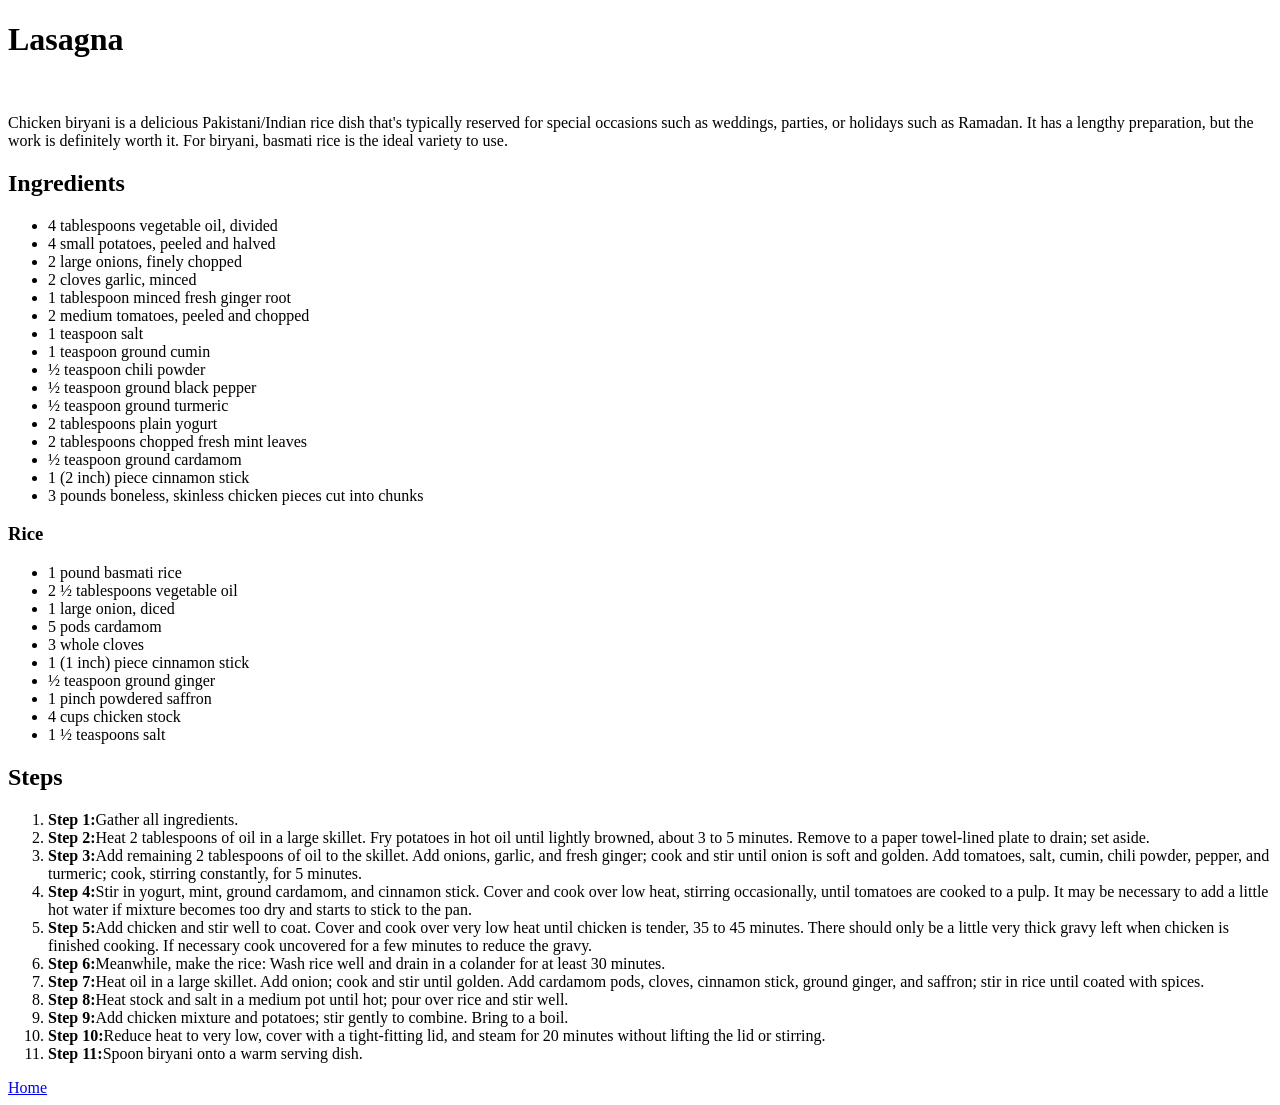
==== recipes/chicken-biryani.html @ ba4220c9 "Created homepage + recipes" ====
<!DOCTYPE html>
<html lang="en">
<head>
  <meta charset="UTF-8">
  <meta name="viewport" content="width=device-width, initial-scale=1.0">
  <title>Chicken Biryani</title>
</head>
<body>
  <h1>Lasagna</h1>
  <img href="https://www.allrecipes.com/thmb/CK4Vjd72F_7Rj5GHHaoeB1JrP1g=/0x512/filters:no_upscale():max_bytes(150000):strip_icc()/RM_16102_ChickenBiryani_ddmfs_3x4_5315-236dfbbc7965498cac20b87797841b69.jpg">
  <p>Chicken biryani is a delicious Pakistani/Indian rice dish that's typically reserved for special occasions such as weddings, parties, or holidays such as Ramadan. It has a lengthy preparation, but the work is definitely worth it. For biryani, basmati rice is the ideal variety to use.</p>

  <h2>Ingredients</h2>
  <ul>
    <li>4 tablespoons vegetable oil, divided</li>
    <li>4 small potatoes, peeled and halved</li>
    <li>2 large onions, finely chopped</li>
    <li>2 cloves garlic, minced</li>
    <li>1 tablespoon minced fresh ginger root</li>
    <li>2 medium tomatoes, peeled and chopped</li>
    <li>1 teaspoon salt</li>
    <li>1 teaspoon ground cumin</li>
    <li>½ teaspoon chili powder</li>
    <li>½ teaspoon ground black pepper</li>
    <li>½ teaspoon ground turmeric</li>
    <li>2 tablespoons plain yogurt</li>
    <li>2 tablespoons chopped fresh mint leaves</li>
    <li>½ teaspoon ground cardamom</li>
    <li>1 (2 inch) piece cinnamon stick</li>
    <li>3 pounds boneless, skinless chicken pieces cut into chunks</li>
  </ul>

  <h3>Rice</h3>
  <ul>
    <li>1 pound basmati rice</li>
    <li>2 ½ tablespoons vegetable oil</li>
    <li>1 large onion, diced</li>
    <li>5 pods cardamom</li>
    <li>3 whole cloves</li>
    <li>1 (1 inch) piece cinnamon stick</li>
    <li>½ teaspoon ground ginger</li>
    <li>1 pinch powdered saffron</li>
    <li>4 cups chicken stock</li>
    <li>1 ½ teaspoons salt</li>
  </ul>

  <h2>Steps</h2>
  <ol>
    <li><strong>Step 1:</strong>Gather all ingredients.</li>
    <li><strong>Step 2:</strong>Heat 2 tablespoons of oil in a large skillet. Fry potatoes in hot oil until lightly browned, about 3 to 5 minutes. Remove to a paper towel-lined plate to drain; set aside.</li>
    <li><strong>Step 3:</strong>Add remaining 2 tablespoons of oil to the skillet. Add onions, garlic, and fresh ginger; cook and stir until onion is soft and golden. Add tomatoes, salt, cumin, chili powder, pepper, and turmeric; cook, stirring constantly, for 5 minutes.</li>
    <li><strong>Step 4:</strong>Stir in yogurt, mint, ground cardamom, and cinnamon stick. Cover and cook over low heat, stirring occasionally, until tomatoes are cooked to a pulp. It may be necessary to add a little hot water if mixture becomes too dry and starts to stick to the pan.</li>
    <li><strong>Step 5:</strong>Add chicken and stir well to coat. Cover and cook over very low heat until chicken is tender, 35 to 45 minutes. There should only be a little very thick gravy left when chicken is finished cooking. If necessary cook uncovered for a few minutes to reduce the gravy.</li>
    <li><strong>Step 6:</strong>Meanwhile, make the rice: Wash rice well and drain in a colander for at least 30 minutes.</li>
    <li><strong>Step 7:</strong>Heat oil in a large skillet. Add onion; cook and stir until golden. Add cardamom pods, cloves, cinnamon stick, ground ginger, and saffron; stir in rice until coated with spices.</li>
    <li><strong>Step 8:</strong>Heat stock and salt in a medium pot until hot; pour over rice and stir well.</li>
    <li><strong>Step 9:</strong>Add chicken mixture and potatoes; stir gently to combine. Bring to a boil.</li>
    <li><strong>Step 10:</strong>Reduce heat to very low, cover with a tight-fitting lid, and steam for 20 minutes without lifting the lid or stirring.</li>
    <li><strong>Step 11:</strong>Spoon biryani onto a warm serving dish. </li>
  </ol>

  <a href="../index.html">Home</a>
</body>
</html>
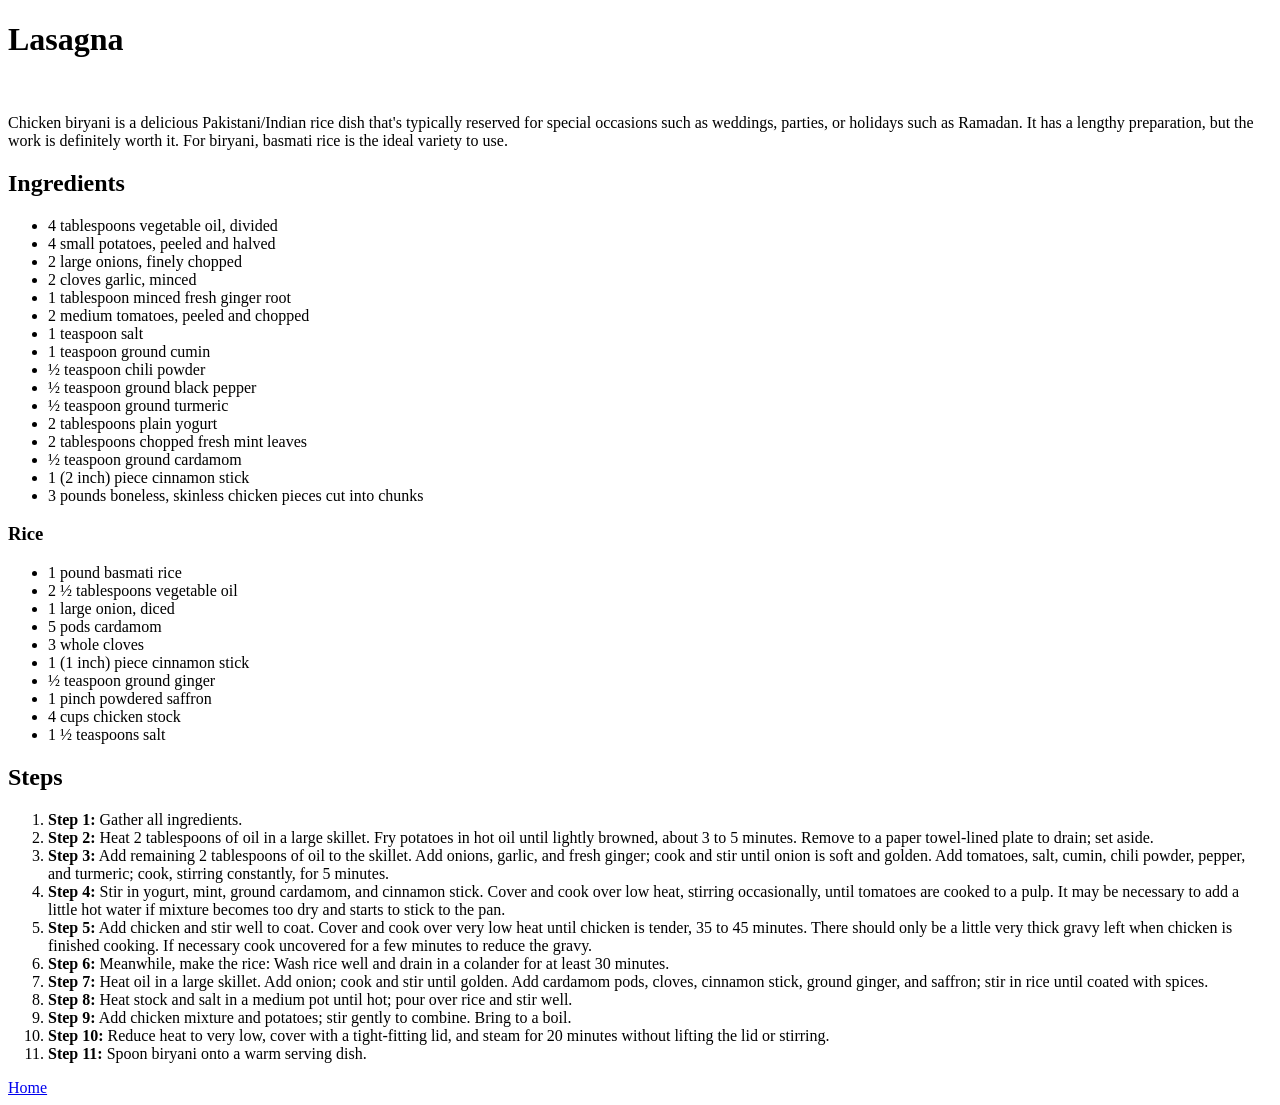
==== commit 3525bcfc: "Added space between step and instructions for each recipe" ====
--- a/recipes/chicken-biryani.html
+++ b/recipes/chicken-biryani.html
@@ -46,17 +46,17 @@
 
   <h2>Steps</h2>
   <ol>
-    <li><strong>Step 1:</strong>Gather all ingredients.</li>
-    <li><strong>Step 2:</strong>Heat 2 tablespoons of oil in a large skillet. Fry potatoes in hot oil until lightly browned, about 3 to 5 minutes. Remove to a paper towel-lined plate to drain; set aside.</li>
-    <li><strong>Step 3:</strong>Add remaining 2 tablespoons of oil to the skillet. Add onions, garlic, and fresh ginger; cook and stir until onion is soft and golden. Add tomatoes, salt, cumin, chili powder, pepper, and turmeric; cook, stirring constantly, for 5 minutes.</li>
-    <li><strong>Step 4:</strong>Stir in yogurt, mint, ground cardamom, and cinnamon stick. Cover and cook over low heat, stirring occasionally, until tomatoes are cooked to a pulp. It may be necessary to add a little hot water if mixture becomes too dry and starts to stick to the pan.</li>
-    <li><strong>Step 5:</strong>Add chicken and stir well to coat. Cover and cook over very low heat until chicken is tender, 35 to 45 minutes. There should only be a little very thick gravy left when chicken is finished cooking. If necessary cook uncovered for a few minutes to reduce the gravy.</li>
-    <li><strong>Step 6:</strong>Meanwhile, make the rice: Wash rice well and drain in a colander for at least 30 minutes.</li>
-    <li><strong>Step 7:</strong>Heat oil in a large skillet. Add onion; cook and stir until golden. Add cardamom pods, cloves, cinnamon stick, ground ginger, and saffron; stir in rice until coated with spices.</li>
-    <li><strong>Step 8:</strong>Heat stock and salt in a medium pot until hot; pour over rice and stir well.</li>
-    <li><strong>Step 9:</strong>Add chicken mixture and potatoes; stir gently to combine. Bring to a boil.</li>
-    <li><strong>Step 10:</strong>Reduce heat to very low, cover with a tight-fitting lid, and steam for 20 minutes without lifting the lid or stirring.</li>
-    <li><strong>Step 11:</strong>Spoon biryani onto a warm serving dish. </li>
+    <li><strong>Step 1:</strong> Gather all ingredients.</li>
+    <li><strong>Step 2:</strong> Heat 2 tablespoons of oil in a large skillet. Fry potatoes in hot oil until lightly browned, about 3 to 5 minutes. Remove to a paper towel-lined plate to drain; set aside.</li>
+    <li><strong>Step 3:</strong> Add remaining 2 tablespoons of oil to the skillet. Add onions, garlic, and fresh ginger; cook and stir until onion is soft and golden. Add tomatoes, salt, cumin, chili powder, pepper, and turmeric; cook, stirring constantly, for 5 minutes.</li>
+    <li><strong>Step 4:</strong> Stir in yogurt, mint, ground cardamom, and cinnamon stick. Cover and cook over low heat, stirring occasionally, until tomatoes are cooked to a pulp. It may be necessary to add a little hot water if mixture becomes too dry and starts to stick to the pan.</li>
+    <li><strong>Step 5:</strong> Add chicken and stir well to coat. Cover and cook over very low heat until chicken is tender, 35 to 45 minutes. There should only be a little very thick gravy left when chicken is finished cooking. If necessary cook uncovered for a few minutes to reduce the gravy.</li>
+    <li><strong>Step 6:</strong> Meanwhile, make the rice: Wash rice well and drain in a colander for at least 30 minutes.</li>
+    <li><strong>Step 7:</strong> Heat oil in a large skillet. Add onion; cook and stir until golden. Add cardamom pods, cloves, cinnamon stick, ground ginger, and saffron; stir in rice until coated with spices.</li>
+    <li><strong>Step 8:</strong> Heat stock and salt in a medium pot until hot; pour over rice and stir well.</li>
+    <li><strong>Step 9:</strong> Add chicken mixture and potatoes; stir gently to combine. Bring to a boil.</li>
+    <li><strong>Step 10:</strong> Reduce heat to very low, cover with a tight-fitting lid, and steam for 20 minutes without lifting the lid or stirring.</li>
+    <li><strong>Step 11:</strong> Spoon biryani onto a warm serving dish. </li>
   </ol>
 
   <a href="../index.html">Home</a>
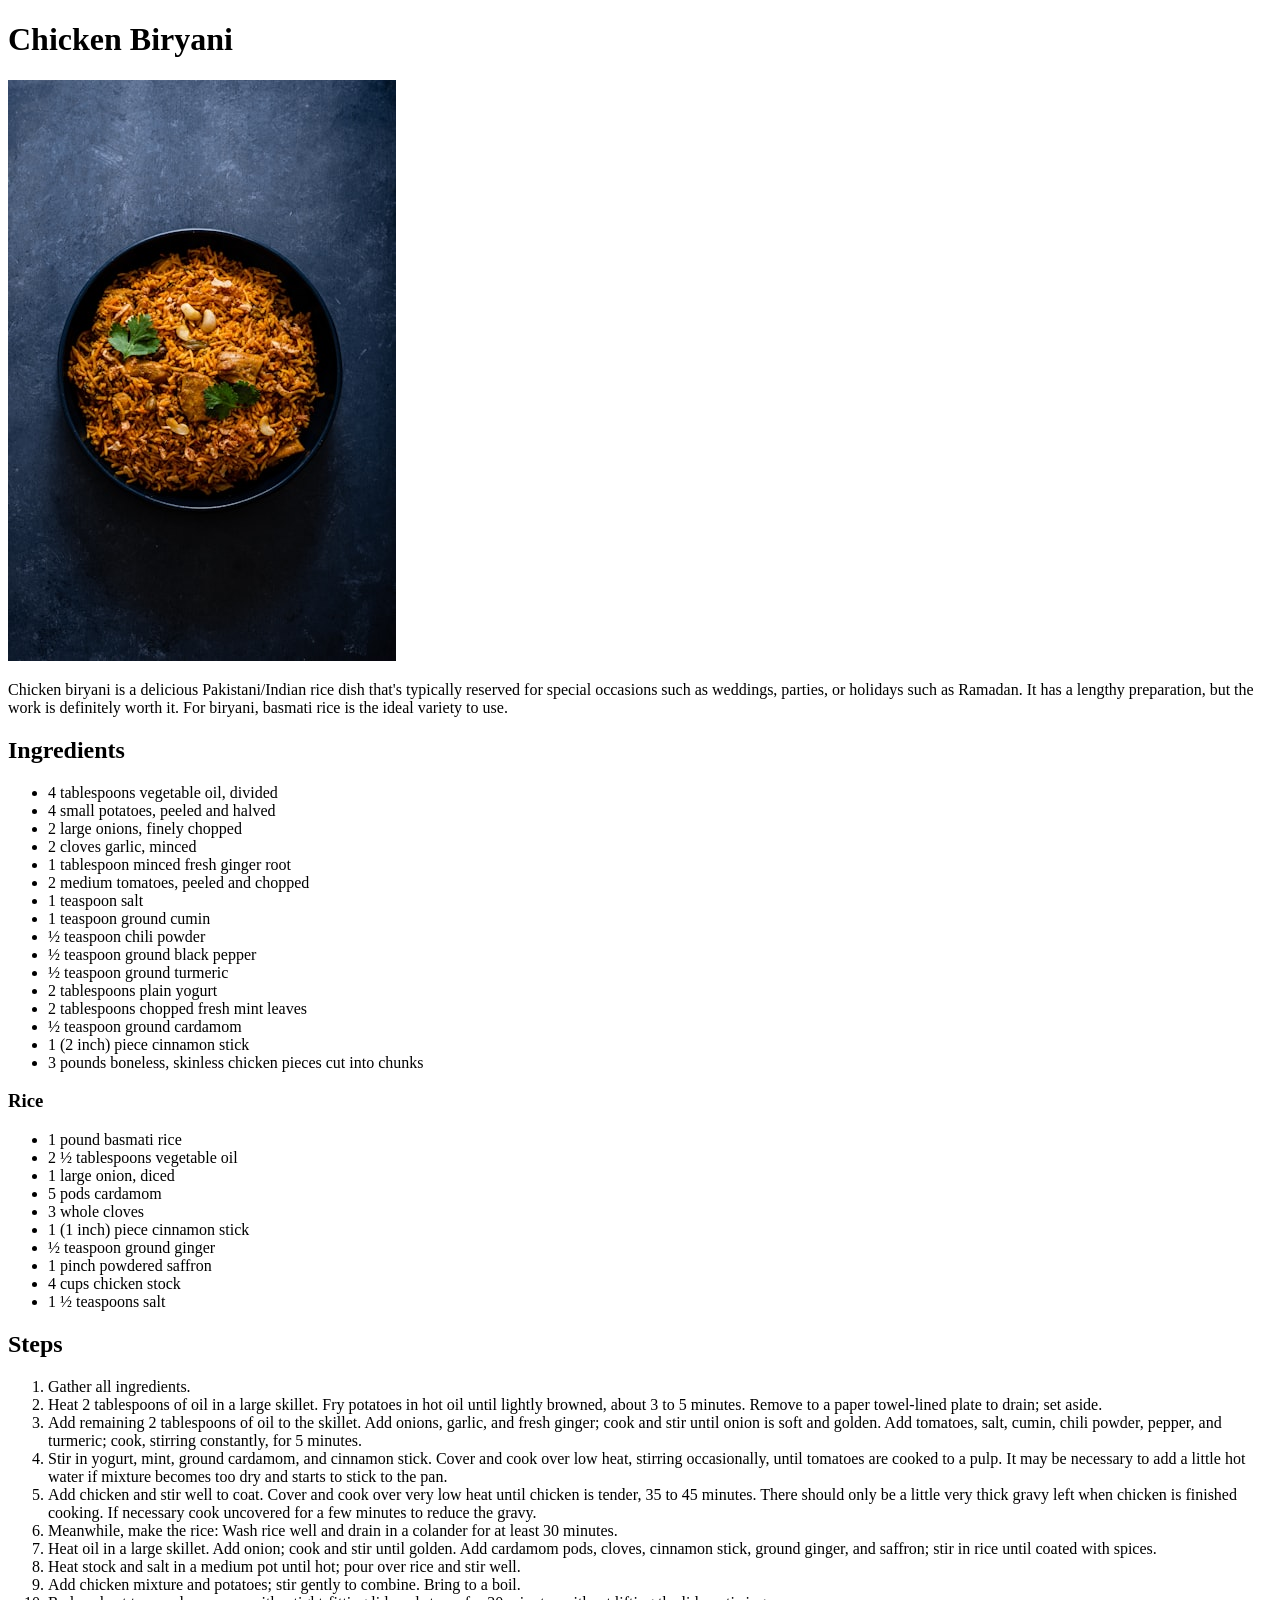
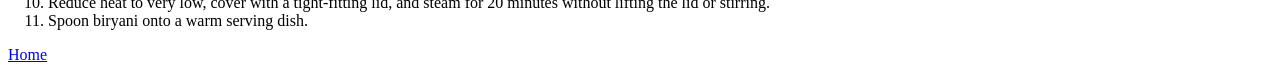
==== commit 4c4ba80d: "Fixed image sources + removed steps as a text because it was an ordered list already" ====
--- a/recipes/chicken-biryani.html
+++ b/recipes/chicken-biryani.html
@@ -6,8 +6,8 @@
   <title>Chicken Biryani</title>
 </head>
 <body>
-  <h1>Lasagna</h1>
-  <img href="https://www.allrecipes.com/thmb/CK4Vjd72F_7Rj5GHHaoeB1JrP1g=/0x512/filters:no_upscale():max_bytes(150000):strip_icc()/RM_16102_ChickenBiryani_ddmfs_3x4_5315-236dfbbc7965498cac20b87797841b69.jpg">
+  <h1>Chicken Biryani</h1>
+  <img src="../recipe-images/chicken-biryani.jpg" alt="Chicken Biryani">
   <p>Chicken biryani is a delicious Pakistani/Indian rice dish that's typically reserved for special occasions such as weddings, parties, or holidays such as Ramadan. It has a lengthy preparation, but the work is definitely worth it. For biryani, basmati rice is the ideal variety to use.</p>
 
   <h2>Ingredients</h2>
@@ -46,17 +46,17 @@
 
   <h2>Steps</h2>
   <ol>
-    <li><strong>Step 1:</strong> Gather all ingredients.</li>
-    <li><strong>Step 2:</strong> Heat 2 tablespoons of oil in a large skillet. Fry potatoes in hot oil until lightly browned, about 3 to 5 minutes. Remove to a paper towel-lined plate to drain; set aside.</li>
-    <li><strong>Step 3:</strong> Add remaining 2 tablespoons of oil to the skillet. Add onions, garlic, and fresh ginger; cook and stir until onion is soft and golden. Add tomatoes, salt, cumin, chili powder, pepper, and turmeric; cook, stirring constantly, for 5 minutes.</li>
-    <li><strong>Step 4:</strong> Stir in yogurt, mint, ground cardamom, and cinnamon stick. Cover and cook over low heat, stirring occasionally, until tomatoes are cooked to a pulp. It may be necessary to add a little hot water if mixture becomes too dry and starts to stick to the pan.</li>
-    <li><strong>Step 5:</strong> Add chicken and stir well to coat. Cover and cook over very low heat until chicken is tender, 35 to 45 minutes. There should only be a little very thick gravy left when chicken is finished cooking. If necessary cook uncovered for a few minutes to reduce the gravy.</li>
-    <li><strong>Step 6:</strong> Meanwhile, make the rice: Wash rice well and drain in a colander for at least 30 minutes.</li>
-    <li><strong>Step 7:</strong> Heat oil in a large skillet. Add onion; cook and stir until golden. Add cardamom pods, cloves, cinnamon stick, ground ginger, and saffron; stir in rice until coated with spices.</li>
-    <li><strong>Step 8:</strong> Heat stock and salt in a medium pot until hot; pour over rice and stir well.</li>
-    <li><strong>Step 9:</strong> Add chicken mixture and potatoes; stir gently to combine. Bring to a boil.</li>
-    <li><strong>Step 10:</strong> Reduce heat to very low, cover with a tight-fitting lid, and steam for 20 minutes without lifting the lid or stirring.</li>
-    <li><strong>Step 11:</strong> Spoon biryani onto a warm serving dish. </li>
+    <li>Gather all ingredients.</li>
+    <li>Heat 2 tablespoons of oil in a large skillet. Fry potatoes in hot oil until lightly browned, about 3 to 5 minutes. Remove to a paper towel-lined plate to drain; set aside.</li>
+    <li>Add remaining 2 tablespoons of oil to the skillet. Add onions, garlic, and fresh ginger; cook and stir until onion is soft and golden. Add tomatoes, salt, cumin, chili powder, pepper, and turmeric; cook, stirring constantly, for 5 minutes.</li>
+    <li>Stir in yogurt, mint, ground cardamom, and cinnamon stick. Cover and cook over low heat, stirring occasionally, until tomatoes are cooked to a pulp. It may be necessary to add a little hot water if mixture becomes too dry and starts to stick to the pan.</li>
+    <li>Add chicken and stir well to coat. Cover and cook over very low heat until chicken is tender, 35 to 45 minutes. There should only be a little very thick gravy left when chicken is finished cooking. If necessary cook uncovered for a few minutes to reduce the gravy.</li>
+    <li>Meanwhile, make the rice: Wash rice well and drain in a colander for at least 30 minutes.</li>
+    <li>Heat oil in a large skillet. Add onion; cook and stir until golden. Add cardamom pods, cloves, cinnamon stick, ground ginger, and saffron; stir in rice until coated with spices.</li>
+    <li>Heat stock and salt in a medium pot until hot; pour over rice and stir well.</li>
+    <li>Add chicken mixture and potatoes; stir gently to combine. Bring to a boil.</li>
+    <li>Reduce heat to very low, cover with a tight-fitting lid, and steam for 20 minutes without lifting the lid or stirring.</li>
+    <li>Spoon biryani onto a warm serving dish. </li>
   </ol>
 
   <a href="../index.html">Home</a>
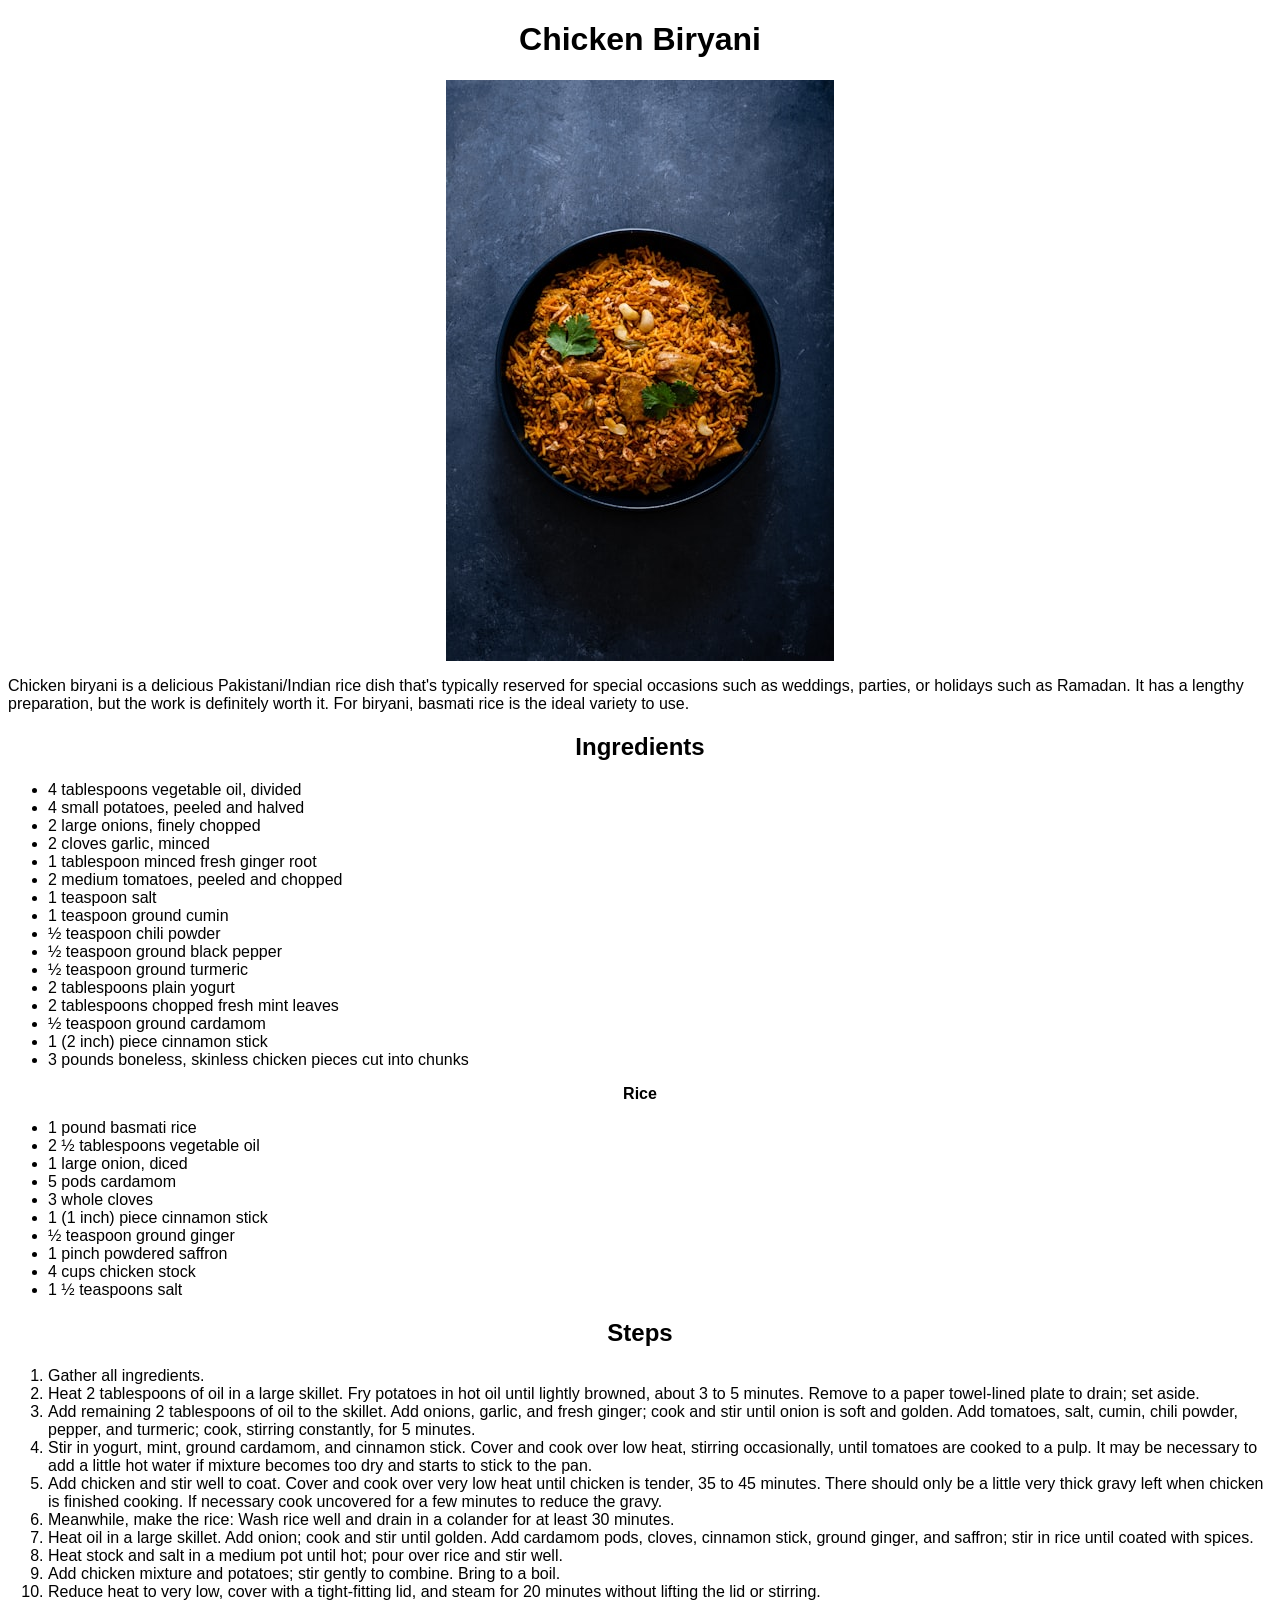
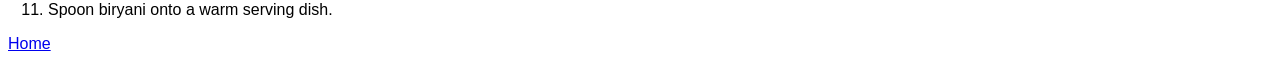
==== commit 827c5491: "Modify recipe pages to add support for stylesheet - recipes/*.html: Add a link to stylesheet - style" ====
--- a/recipes/chicken-biryani.html
+++ b/recipes/chicken-biryani.html
@@ -3,6 +3,7 @@
 <head>
   <meta charset="UTF-8">
   <meta name="viewport" content="width=device-width, initial-scale=1.0">
+  <link rel="stylesheet" href="style.css">
   <title>Chicken Biryani</title>
 </head>
 <body>
--- a/recipes/style.css
+++ b/recipes/style.css
@@ -0,0 +1,25 @@
+* {
+  font-family: Arial, Helvetica, sans-serif;
+  box-sizing: border-box;
+}
+
+h1,
+h2,
+h3 {
+  text-align: center;
+}
+
+h2 {
+  font-size: 24px;
+}
+
+h3 {
+  font-size: 16px;
+}
+
+img {
+  height: auto;
+  width: auto;
+  display: block;
+  margin: 0 auto;
+}
